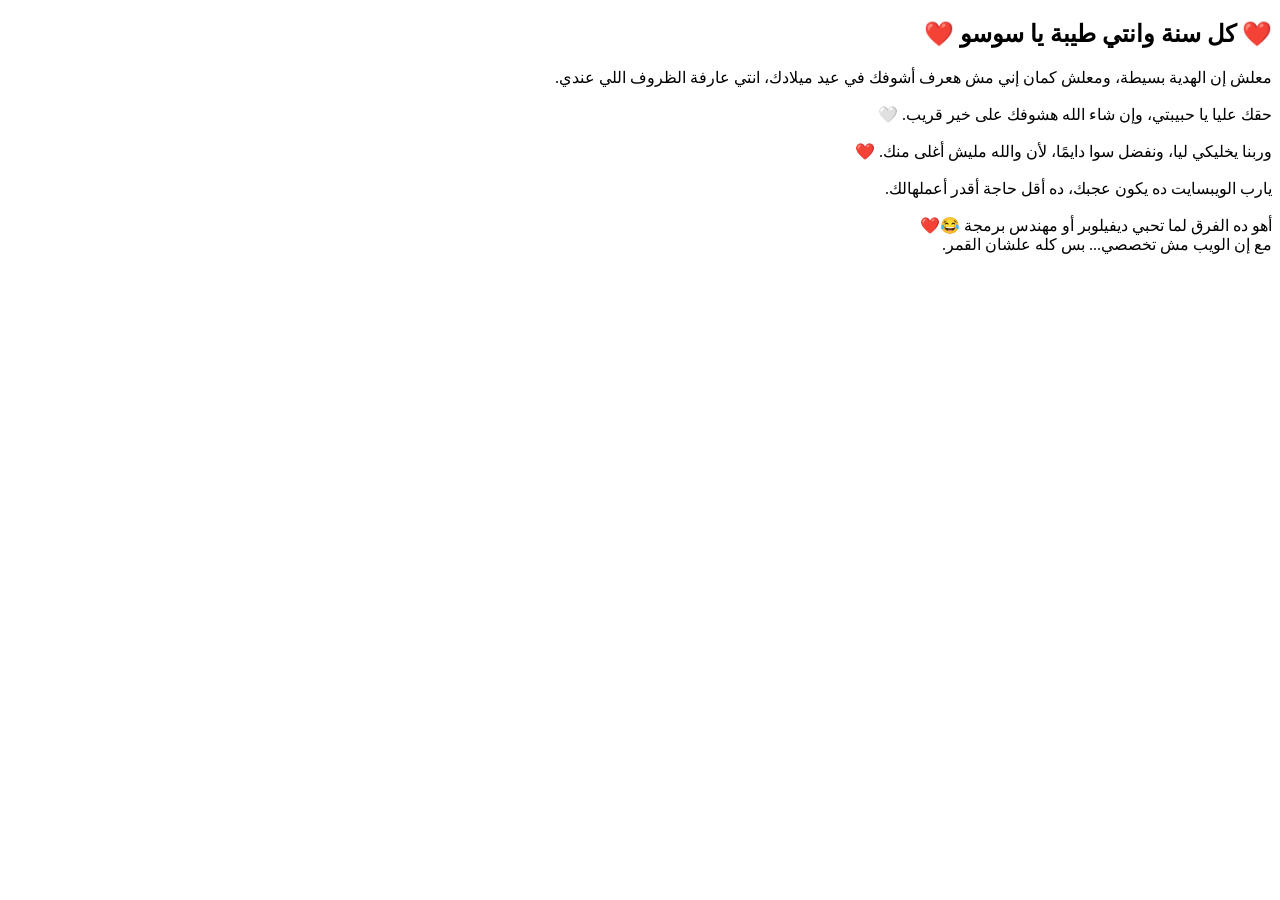
==== message.html @ 222f61b6 "Add files via upload" ====
<!DOCTYPE html>
<html lang="ar" dir="rtl">

<head>

    <meta charset="UTF-8">

    <meta name="viewport" content="width=device-width, initial-scale=1.0">

    <title>رسالة ليكي ❤️</title>

    <link rel="stylesheet" href="static/css/style.css">

</head>

<body>

    <section class="message-page">

        <h1>
            ❤️ كل سنة وانتي طيبة يا سوسو ❤️
        </h1>


        <p>

            معلش إن الهدية بسيطة،
            ومعلش كمان إني مش هعرف أشوفك في عيد ميلادك،
            انتي عارفة الظروف اللي عندي.
            <br><br>

            حقك عليا يا حبيبتي،
            وإن شاء الله هشوفك على خير قريب. 🤍

            <br><br>

            وربنا يخليكي ليا،
            ونفضل سوا دايمًا،
            لأن والله مليش أغلى منك. ❤️

            <br><br>

            يارب الويبسايت ده يكون عجبك،
            ده أقل حاجة أقدر أعملهالك.

            <br><br>

            أهو ده الفرق لما تحبي ديفيلوبر أو مهندس برمجة 😂❤️

            <br>

            مع إن الويب مش تخصصي...
            بس كله علشان القمر. 

        </p>

    </section>


</body>

</html>
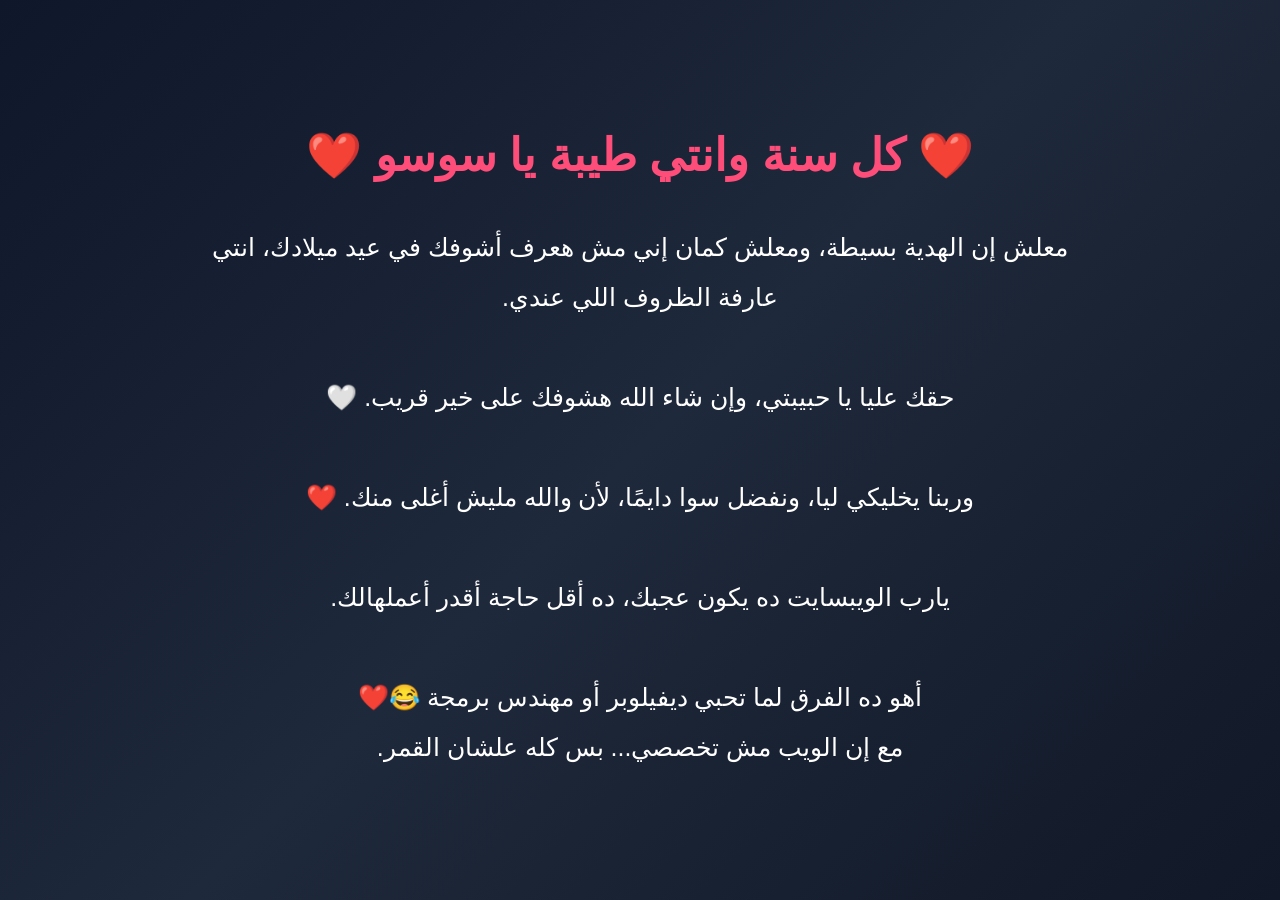
==== commit bd45fa4b: "Update message.html" ====
--- a/message.html
+++ b/message.html
@@ -2,7 +2,16 @@
 <html lang="ar" dir="rtl">
 
 <head>
+<!-- Google tag (gtag.js) -->
+<script async src="https://www.googletagmanager.com/gtag/js?id=G-HH4MCP8DXM"></script>
 
+<script>
+window.dataLayer = window.dataLayer || [];
+function gtag(){dataLayer.push(arguments);}
+gtag('js', new Date());
+
+gtag('config', 'G-HH4MCP8DXM');
+</script>
     <meta charset="UTF-8">
 
     <meta name="viewport" content="width=device-width, initial-scale=1.0">
@@ -59,4 +68,4 @@
 
 </body>
 
-</html>+</html>
--- a/static/css/style.css
+++ b/static/css/style.css
@@ -0,0 +1,687 @@
+*{
+    margin:0;
+    padding:0;
+    box-sizing:border-box;
+}
+
+body{
+
+    font-family:'Cairo',sans-serif;
+
+    background:linear-gradient(135deg,#0f172a,#1e293b,#111827);
+
+    overflow:hidden;
+
+    color:white;
+
+}
+
+#loader{
+
+    width:100vw;
+
+    height:100vh;
+
+    display:flex;
+
+    flex-direction:column;
+
+    justify-content:center;
+
+    align-items:center;
+
+    text-align:center;
+
+    padding:20px;
+
+}
+
+.heart{
+
+    font-size:90px;
+
+    animation:heartbeat 1.2s infinite;
+
+}
+
+#typing{
+
+    margin-top:25px;
+
+    font-size:40px;
+
+    font-weight:800;
+
+    line-height:1.7;
+
+    color:white;
+
+    max-width:900px;
+
+}
+
+#startBtn{
+
+    margin-top:50px;
+
+    padding:18px 45px;
+
+    border:none;
+
+    border-radius:60px;
+
+    background:#ff2d55;
+
+    color:white;
+
+    font-size:22px;
+
+    font-family:'Cairo',sans-serif;
+
+    cursor:pointer;
+
+    transition:.35s;
+
+    box-shadow:0 0 30px rgba(255,45,85,.45);
+
+}
+
+#startBtn:hover{
+
+    transform:scale(1.08);
+
+    background:#ff4b70;
+
+}
+
+@keyframes heartbeat{
+
+    0%{
+
+        transform:scale(1);
+
+    }
+
+    25%{
+
+        transform:scale(1.2);
+
+    }
+
+    50%{
+
+        transform:scale(.95);
+
+    }
+
+    75%{
+
+        transform:scale(1.15);
+
+    }
+
+    100%{
+
+        transform:scale(1);
+
+    }
+
+}
+
+#website{
+
+    display:none;
+
+}
+.hero{
+
+    width:100vw;
+
+    height:100vh;
+
+    display:flex;
+
+    flex-direction:column;
+
+    justify-content:center;
+
+    align-items:center;
+
+    text-align:center;
+
+    padding:30px;
+
+}
+
+.hero h1{
+
+    font-size:55px;
+
+    margin-bottom:25px;
+
+}
+
+.hero p{
+
+    font-size:24px;
+
+    line-height:2;
+
+    opacity:.9;
+
+    max-width:800px;
+
+}
+
+#continueBtn{
+
+    margin-top:50px;
+
+    padding:18px 50px;
+
+    border:none;
+
+    border-radius:50px;
+
+    background:#ff2d55;
+
+    color:white;
+
+    font-size:22px;
+
+    cursor:pointer;
+
+    transition:.3s;
+
+}
+
+#continueBtn:hover{
+
+    transform:scale(1.08);
+
+}
+.counter{
+
+    min-height:100vh;
+
+    display:flex;
+
+    flex-direction:column;
+
+    justify-content:center;
+
+    align-items:center;
+
+    text-align:center;
+
+    padding:80px 20px;
+
+}
+
+.counter h2{
+
+    font-size:48px;
+
+    margin-bottom:60px;
+
+}
+
+.time-box{
+
+    display:flex;
+
+    gap:25px;
+
+    flex-wrap:wrap;
+
+    justify-content:center;
+
+}
+
+.time-box div{
+
+    width:170px;
+
+    height:170px;
+
+    background:rgba(255,255,255,.08);
+
+    border:1px solid rgba(255,255,255,.15);
+
+    backdrop-filter:blur(15px);
+
+    border-radius:25px;
+
+    display:flex;
+
+    flex-direction:column;
+
+    justify-content:center;
+
+    align-items:center;
+
+    transition:.3s;
+
+}
+
+.time-box div:hover{
+
+    transform:translateY(-8px);
+
+}
+
+.time-box span{
+
+    font-size:60px;
+
+    font-weight:800;
+
+    color:#ff4d79;
+
+}
+
+.time-box p{
+
+    margin-top:10px;
+
+    font-size:22px;
+
+}
+
+.counter h3{
+
+    margin-top:60px;
+
+    font-size:24px;
+
+    opacity:.9;
+
+}
+.down-arrow{
+
+    margin-top:35px;
+
+    font-size:38px;
+
+    color:#ff4d79;
+
+    animation:arrowMove 1.5s infinite;
+
+}
+
+@keyframes arrowMove{
+
+    0%{
+
+        transform:translateY(0);
+
+    }
+
+    50%{
+
+        transform:translateY(12px);
+
+    }
+
+    100%{
+
+        transform:translateY(0);
+
+    }
+
+}
+.gallery{
+
+    min-height:100vh;
+
+    padding:100px 8%;
+
+    text-align:center;
+
+}
+
+.gallery h2{
+
+    font-size:48px;
+
+    margin-bottom:15px;
+
+}
+
+.gallery-text{
+
+    font-size:22px;
+
+    opacity:.8;
+
+    margin-bottom:60px;
+
+}
+
+.gallery-grid{
+
+    display:grid;
+
+    grid-template-columns:repeat(auto-fit,minmax(260px,1fr));
+
+    gap:35px;
+
+}
+
+.card{
+
+    background:white;
+
+    border-radius:20px;
+
+    overflow:hidden;
+
+    padding:15px;
+
+    transition:.4s;
+
+    box-shadow:0 20px 40px rgba(0,0,0,.25);
+
+}
+
+.card:hover{
+
+    transform:translateY(-12px) rotate(2deg);
+
+}
+
+.card img{
+
+    width:100%;
+
+    height:320px;
+
+    object-fit:cover;
+
+    border-radius:15px;
+
+}
+
+.card span{
+
+    display:block;
+
+    margin-top:18px;
+
+    font-size:20px;
+
+    font-weight:bold;
+
+    color:#222;
+
+}
+.quiz{
+
+    min-height:100vh;
+
+    display:flex;
+
+    flex-direction:column;
+
+    justify-content:center;
+
+    align-items:center;
+
+    padding:80px 20px;
+
+    text-align:center;
+
+}
+
+.quiz h2{
+
+    font-size:50px;
+
+    margin-bottom:20px;
+
+}
+
+.quiz p{
+
+    font-size:22px;
+
+    opacity:.8;
+
+    margin-bottom:40px;
+
+}
+
+#quizBox{
+
+    width:700px;
+
+    max-width:90%;
+
+    background:rgba(255,255,255,.08);
+
+    border-radius:25px;
+
+    padding:40px;
+
+    backdrop-filter:blur(15px);
+
+}
+
+.question{
+
+    font-size:30px;
+
+    margin-bottom:30px;
+
+}
+
+.answers{
+
+    display:flex;
+
+    flex-direction:column;
+
+    gap:20px;
+
+}
+
+.answers button{
+
+    padding:18px;
+
+    font-size:22px;
+
+    border:none;
+
+    border-radius:15px;
+
+    cursor:pointer;
+
+    transition:.3s;
+
+}
+
+.answers button:hover{
+
+    transform:scale(1.03);
+
+}
+
+#nextQuestion{
+
+    margin-top:35px;
+
+    padding:16px 45px;
+
+    border:none;
+
+    border-radius:40px;
+
+    font-size:22px;
+
+    cursor:pointer;
+
+    background:#ff2d55;
+
+    color:white;
+
+}
+.answers button.correct{
+
+    background:#22c55e;
+
+    color:white;
+
+}
+
+.answers button.wrong{
+
+    background:#ef4444;
+
+    color:white;
+
+}
+
+.answers button:disabled{
+
+    cursor:not-allowed;
+
+    opacity:.9;
+
+}
+
+#nextQuestion:disabled{
+
+    opacity:.4;
+
+    cursor:not-allowed;
+
+}
+.message-page{
+
+    min-height:100vh;
+
+    padding:50px 8%;
+
+    display:flex;
+
+    flex-direction:column;
+
+    justify-content:center;
+
+    align-items:center;
+
+    text-align:center;
+
+}
+
+
+.message-page h1{
+
+    font-size:45px;
+
+    margin-bottom:40px;
+
+    color:#ff4d79;
+
+}
+
+
+.message-page p{
+
+    font-size:25px;
+
+    line-height:2;
+
+    max-width:900px;
+
+}
+@media(max-width:768px){
+
+    #typing{
+
+        font-size:28px;
+
+    }
+
+
+    .hero h1{
+
+        font-size:35px;
+
+    }
+
+
+    .counter h2,
+    .gallery h2,
+    .quiz h2{
+
+        font-size:35px;
+
+    }
+
+
+    .time-box div{
+
+        width:130px;
+
+        height:130px;
+
+    }
+
+
+    .time-box span{
+
+        font-size:40px;
+
+    }
+
+
+    .message-page h1{
+
+        font-size:32px;
+
+    }
+
+
+    .message-page p{
+
+        font-size:18px;
+
+        line-height:2;
+
+    }
+
+}
+.message-btn{
+
+    display:inline-block;
+
+    margin-top:40px;
+
+    padding:18px 45px;
+
+    background:#ff2d55;
+
+    color:white;
+
+    text-decoration:none;
+
+    border-radius:50px;
+
+    font-size:22px;
+
+    transition:.3s;
+
+    box-shadow:0 10px 30px rgba(255,45,85,.4);
+
+}
+
+
+.message-btn:hover{
+
+    transform:scale(1.08);
+
+    background:#ff4d79;
+
+}
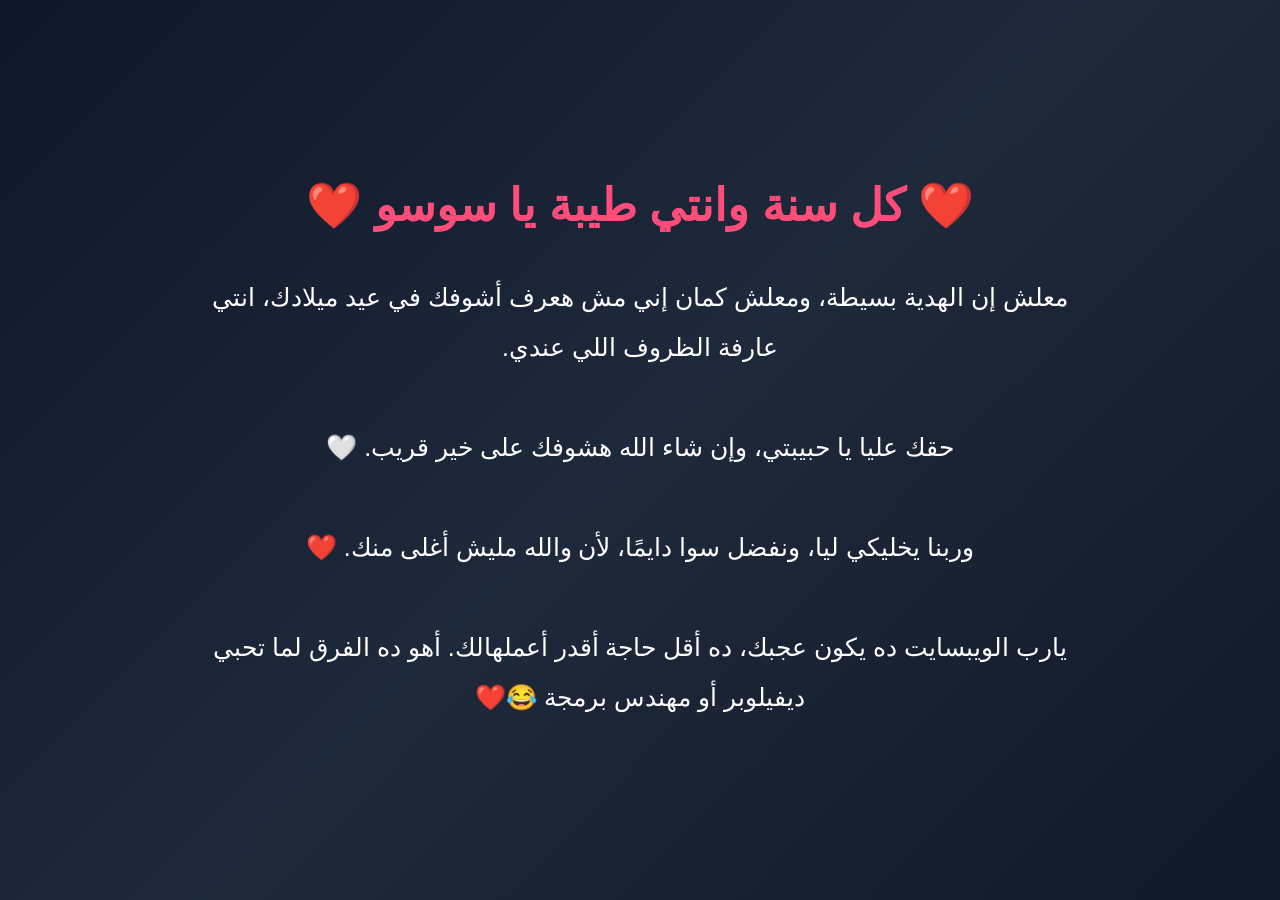
==== commit f46ffde3: "Update message.html" ====
--- a/message.html
+++ b/message.html
@@ -52,14 +52,9 @@
             يارب الويبسايت ده يكون عجبك،
             ده أقل حاجة أقدر أعملهالك.
 
-            <br><br>
 
             أهو ده الفرق لما تحبي ديفيلوبر أو مهندس برمجة 😂❤️
 
-            <br>
-
-            مع إن الويب مش تخصصي...
-            بس كله علشان القمر. 
 
         </p>
 
